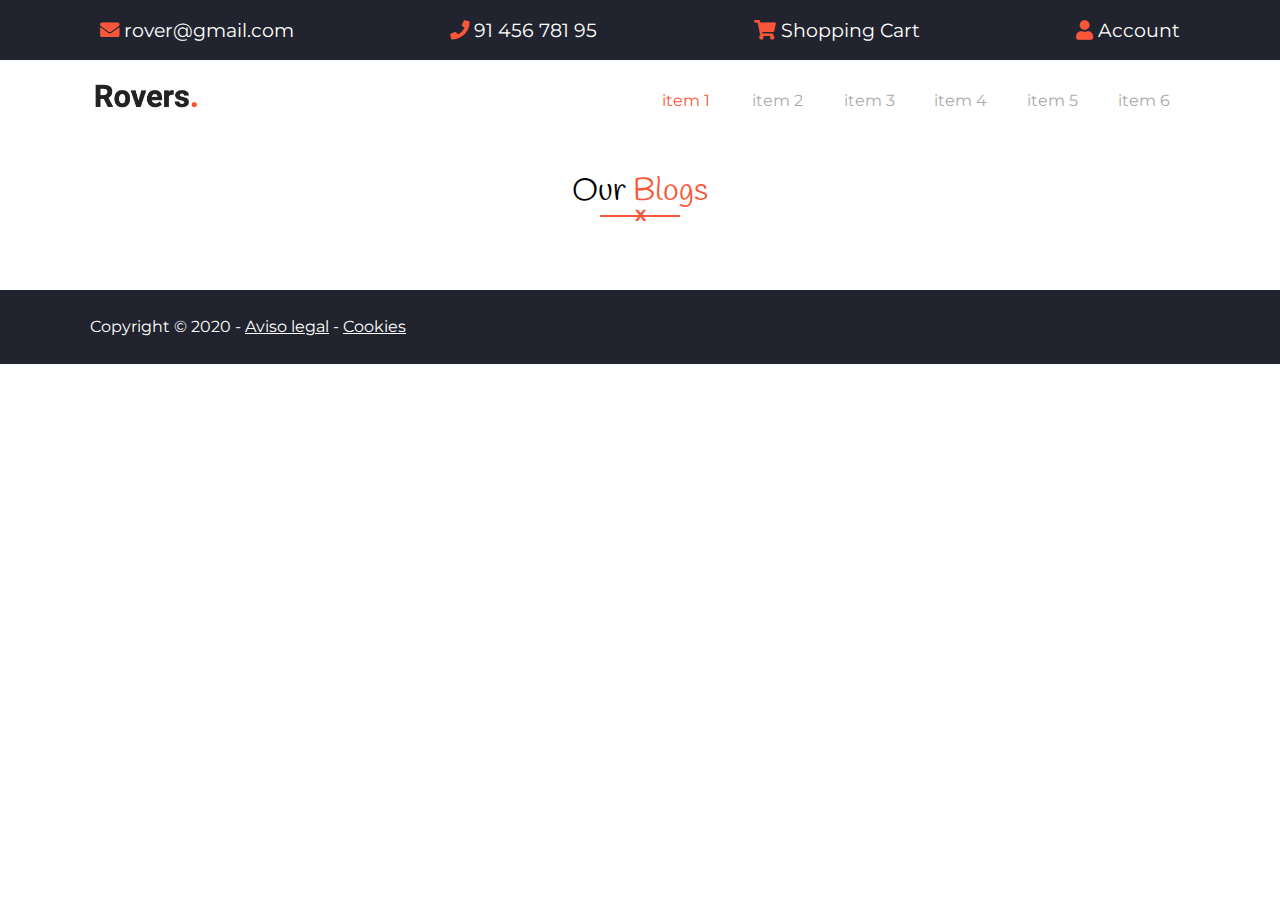
==== plantilla.html @ 9a9d67b4 "Plantilla and everything needed" ====
<!--Deberes:
        Entrega: miércoles 22 abril
        Está en el git hub de juanan y hay que bajársela de ahí.
        Usamos la plantilla de esta web. plantilla.html
        Tenemos que codear la web tal y como se ven en las imágenes.
        No tocar las tipografías.
        Solo hace falta hacer una media query
        Hay que subirla a github. Hay que hacerla con comits
-->
<!DOCTYPE html>
<html lang="en">
<head>
    <meta charset="UTF-8">
    <meta name="viewport" content="width=device-width, initial-scale=1.0">
    <meta http-equiv="X-UA-Compatible" content="ie-edge">
    <title>Hamburgueseria</title>
    <link rel="stylesheet" href="css/index.css">
    <link rel="stylesheet" href="https://cdnjs.cloudflare.com/ajax/libs/font-awesome/5.11.2/css/all.min.css">
</head>
<body>
    <div class="wrapper">
        <header>
            <div class="nav_top">
                <div class="container row">
                    <div>
                        <a href="#">
                            <i class="fas fa-envelope"></i>
                            <span>rover@gmail.com</span>
                        </a>
                    </div>
                    <div>
                        <a href="#">
                            <i class="fas fa-phone"></i>
                            <span>91 456 781 95</span>
                        </a>
                    </div>
                    <div>
                        <a href="#">
                            <i class="fas fa-shopping-cart"></i>
                            <span>Shopping Cart</span>
                        </a>
                    </div>
                    <div>
                        <a href="#">
                            <i class="fas fa-user"></i>
                            <span>Account</span>
                        </a>
                    </div>
                </div>
            </div>
            <nav>
                <div class="container row">
                    <div class="logo">
                        <a href="index.html">
                            <img src="images/logo.jpg" alt="logo">
                        </a>
                    </div>
                    <div class="hamburguesa">
                        <div></div>
                        <div></div>
                        <div></div>
                    </div>
                    <ul>
                        <li><a class="activo" href="#">item 1</a></li>
                        <li><a href="#">item 2</a></li>
                        <li><a href="#">item 3</a></li>
                        <li><a href="#">item 4</a></li>
                        <li><a href="#">item 5</a></li>
                        <li><a href="#">item 6</a></li>
                    </ul>
                </div>
            </nav>
        </header>
        <main class="container-fluid">
            <section class="container">
                <h2>Our<span> Blogs</span></h2>
                <div class="underline">
                    <hr noshade="noshade">
                    <span>X</span>
                </div>
            </section>
        </main>
        <footer class="container-fluid">
            <div class="container">
                <p>Copyright &copy; 2020 - <a href="#">Aviso legal</a> - <a href="#">Cookies</a></p>
            </div>
        </footer>
    </div>
</body>
</html>
---- css/index.css ----
@import url(reset.css);
@import url('https://fonts.googleapis.com/css2?family=Handlee&family=Montserrat:wght@400;700&display=swap');
/*
    font-family: 'Montserrat', sans-serif;
    font-family: 'Handlee', cursive; 
    color primario: #fa573a (rojo)
    color secundario: #21242e (azul)  
    --breakpoint-movil: 26.563em;
    --breakpoint-tablet: 48.000em;
    --breakpoint-desktop: 62.750em; 
*/

:root{
    --color-principal: #fa573a;
    --color-secundario: #21242e;
    --ancho-maximo: 1100px;
    --fuentePrincipal: 'Montserrat', sans-serif;
    --fuenteSecundaria: 'Handlee', cursive;
}
* {
    -moz-box-sizing: border-box;
    -webkit-box-sizing: border-box;
    -o-box-sizing: border-box;
    -ms-box-sizing: border-box;
    box-sizing: border-box;
}
body {
    font-family: var(--fuentePrincipal);
    font-size: 1em;
}
img {
    width: 100%;
    height: auto;
    display: block;
}
.container {
    max-width: var(--ancho-maximo);
    margin: 0 auto;
}
.container-fluid { /*esta la vamos a usar en el main*/
    width: 100%;
}

/*Inicio header*/
header .nav_top {
    background-color: var(--color-secundario);
    padding: 20px 0;
}
.row {
    display: flex;
}
header .nav_top a {
    color:white;
    text-decoration: none;
    font-size: 120%;
}
header .nav_top a span {
    display: none;
}
header .nav_top .row {
    justify-content: space-between;
}
header .nav_top .row div {
    padding: 0 10px;
}
/*Otra técnica:
    header .nav_top .row div{
        width: 100%;    
        text-align: center;
    }
*/
header .nav_top i {
    color: var(--color-principal);
}
header nav {
    padding: 20px;
}
header .logo {
    width: 50%;
}
header .logo img {
    max-width: 110px;
}
header .hamburguesa {
    cursor: pointer;
    width: 50%;
    display: flex;
    flex-direction: column;
    align-items: flex-end;
}
header .hamburguesa div {
    border-top: 2px solid #aaa;
    margin: 0.35em;
    width: 1.875em;
}
header nav .row {
    flex-wrap: wrap;
}
header nav ul {
    width: 100%;
}
header nav ul li a {
    display: block;
    padding: 1.250em;
    text-align: center;
    text-decoration: none;
    border-bottom: 1px solid #aaa;
    color: #aaa;
}
header nav ul li a:hover {
    color: var(--color-principal)
}
header nav ul li .activo {
    color: var(--color-principal);
}
@media(min-width: 48.000em) {
    header .nav_top a span {
        display: inline;

    }
}
@media(min-width: 62.750em) {
    header .hamburguesa {
        display: none;
    }
    header .logo {
        width: 50%;
    }
    header nav ul {
        width: 50%;
        display: flex;
    }
    header nav ul li{
        width: 100%;
    }
    header nav ul li a {
        padding: 0.8em 0;
        text-align: center;
        border-bottom: 0px ;
    }
}
/*Inicio footer*/
footer {
    background-color: var(--color-secundario);
    padding: 1.825em 0;
}
footer p, footer a {
    color: white;
}
footer a:hover {
    text-decoration: none;
}
@media(min-width: 48.000em){
    footer {
        text-align: left;
    }
}
/*Inicio hero*/
.hero {
    background-image: url(../images/fondo.jpg);
    height: 35em;
    background-repeat: no-repeat;
    background-size: cover;
    background-position: center;
    background-color: #777777;
    background-blend-mode: multiply; /*multiplica la imagen con el color de fondo*/
    display: flex;
    align-content: center;
    flex-direction: column;
    color: white;
}
.hero>div {
    display: flex;
    flex-direction: column;
    width: 80%;
    justify-content: center;
}
.hero h1 {
    font-size: 2.5em;
    font-family: var(--fuenteSecundaria);
    color: white;
}
.hero h2 {
    color: var(--color-principal);
    font-size: 1.5em;
    margin: 1em 0;
}
.hero p {
    font-size: 1.15em;
    color: white;
}
.boton {
    display: inline-block;
    background-color: var(--color-principal);
    padding: 1.15em;
    color: white;
    text-decoration: none;
    border: 1px solid var(--color-principal);
    margin: 1em 0;
}
.boton i {
    transition: transform 0.5;
}
.boton:hover {
    background-color: transparent;
    color: var(--color-principal);
}
.boton:hover i{
    transform: translateX(5px);
}
.hero .social li {
    display: inline-block;
    font-size: 2em;
    margin-right: 1em;
}
.hero .social a {
    color: white;
    text-decoration: none;
}
/*Main section services*/
main section {
    padding: 2.125em 0;
}
main section h2 {
    color: black;
    font-family: var(--fuenteSecundaria);
    font-size: 2em;
    text-align: center;
}
main section h2 span {
    color: var(--color-principal);
}
main section .underline { 
    position: relative;
    width: 5em;
    margin: 0 auto;
    color: var(--color-principal);
    font-weight: bold;
    margin-bottom: 2em;
}
main section .underline hr {
    border-color: var(--color-principal);
    position: absolute;
    top: -0.063em;
    width: 100%;
}
main section .underline span {
    text-align: center;
    display: block;
}
main section .row {
    flex-wrap: nowrap;
    padding: 0 0.825em;
}
main section .row article {
    width: 100%;
    padding: 1.825em 0.825em;
    border-bottom: 1px solid #aaa;
}
main section .row article div i {
    color: var(--color-principal);
    font-size: 2em;
    padding: 0.8rem;
    border: 2px solid var(--color-principal)
}
main section article .fa-truck {
    transform: rotateY(180deg);
}
main section article h3 {
    font-weight: 700;
    margin: 1em 0;
}
.enlace {
    text-decoration: none;
    color: var(--color-principal);
    margin-top: 1em;
    display: block;
}
@media(min-width: 48.000em){
    main section .row article {
        width: 50%;
        padding: 1.825em 0.825em;
        border-bottom: 0px;
        border-left: 1px solid #aaa;
        margin-bottom: 1em;
    }
    main section .row article:last-child{
        width: 100%;
    }
}
@media(min-width: 62.750em){
    main section .row article {
        width: 33.33%;
    }
    main section .row article:last-child{
        width: 33.33%;
    }
}
/*Main section About us*/
main section .row .columna {
    border: 0px;
}
main section .row .columna h4 {
    margin-bottom: 1em;
    color: var(--color-principal);
}
main section .marco {
    border: 3px solid var(--color-principal);
    transform: rotateZ(10deg);
    transition: 1s;
}
main section .marco img {
    transform: rotateZ(-10deg);
    transition: 1s;
}
main section .columna:hover .marco, main section .columna:hover img {
    transform: rotateZ(0deg);
}
@media(min-width: 48.000em){
    main section .row .columna {
        width: 50%;
    }
}
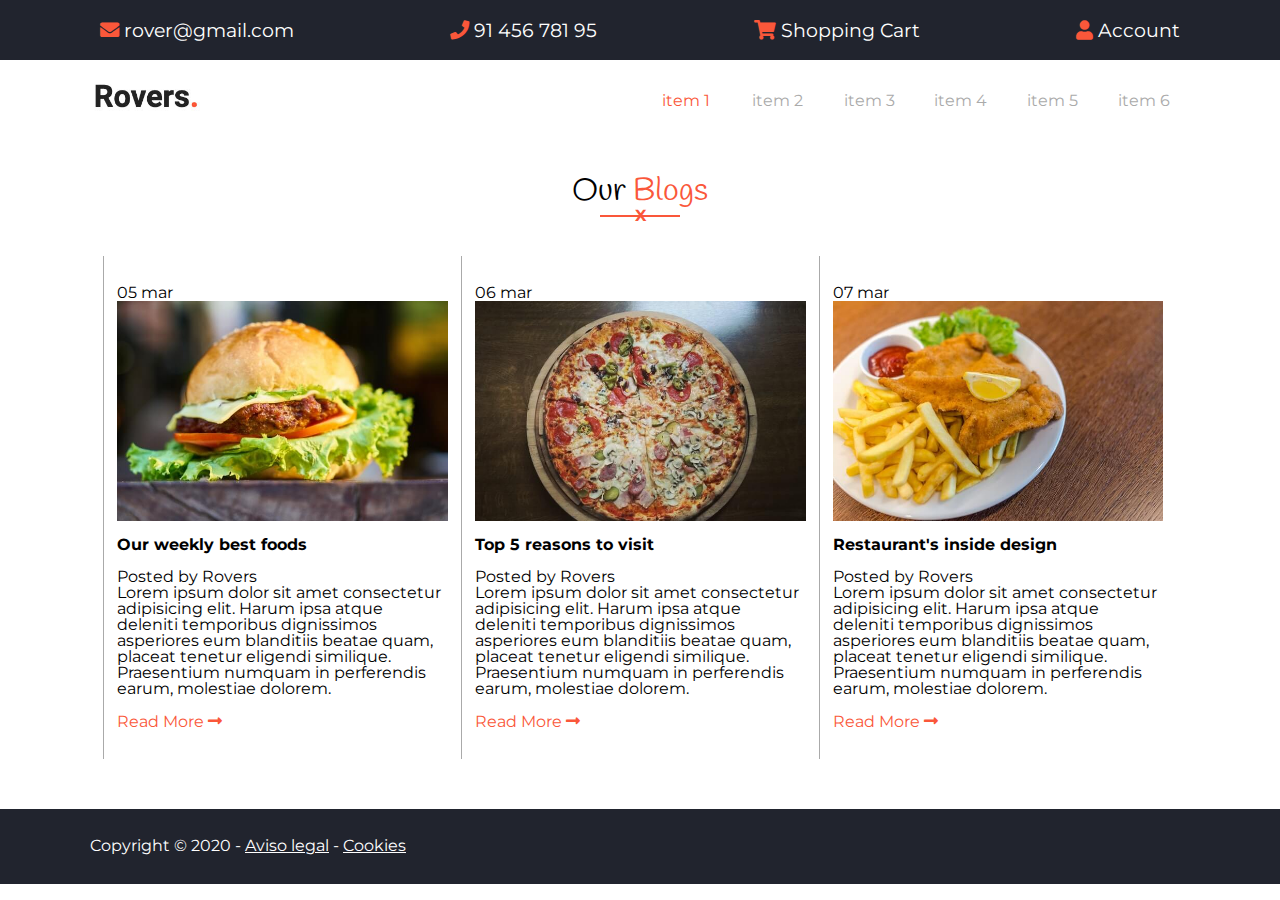
==== commit 192d0333: "Copy .css" ====
--- a/plantilla.html
+++ b/plantilla.html
@@ -14,7 +14,7 @@
     <meta name="viewport" content="width=device-width, initial-scale=1.0">
     <meta http-equiv="X-UA-Compatible" content="ie-edge">
     <title>Hamburgueseria</title>
-    <link rel="stylesheet" href="css/index.css">
+    <link rel="stylesheet" href="css/plantilla.css">
     <link rel="stylesheet" href="https://cdnjs.cloudflare.com/ajax/libs/font-awesome/5.11.2/css/all.min.css">
 </head>
 <body>
@@ -78,6 +78,44 @@
                     <hr noshade="noshade">
                     <span>X</span>
                 </div>
+                <div class="row">
+                    <article class="blog-article">
+                        <div class="blog-picture">
+                            <div class="blog-date">
+                                05 mar
+                            </div>
+                            <img src="images/t1.jpg" alt="steak>">
+                        </div>
+                        <h3>Our weekly best foods</h3>
+                        <h4>Posted by Rovers</h4>
+                        <p>Lorem ipsum dolor sit amet consectetur adipisicing elit. Harum ipsa atque deleniti temporibus dignissimos asperiores eum blanditiis beatae quam, placeat tenetur eligendi similique. Praesentium numquam in perferendis earum, molestiae dolorem.</p>
+                        <a href="#" class="enlace">Read More <i class="fas fa-long-arrow-alt-right"></i></a>
+                    </article>
+                    <article class="blog-article">
+                        <div class="blog-picture">
+                            <div class="blog-date">
+                                06 mar
+                            </div>
+                            <img src="images/t2.jpg" alt="steak>">
+                        </div>
+                        <h3>Top 5 reasons to visit</h3>
+                        <h4>Posted by Rovers</h4>
+                        <p>Lorem ipsum dolor sit amet consectetur adipisicing elit. Harum ipsa atque deleniti temporibus dignissimos asperiores eum blanditiis beatae quam, placeat tenetur eligendi similique. Praesentium numquam in perferendis earum, molestiae dolorem.</p>
+                        <a href="#" class="enlace">Read More <i class="fas fa-long-arrow-alt-right"></i></a>
+                    </article>
+                    <article class="blog-article">
+                        <div class="blog-picture">
+                            <div class="blog-date">
+                                07 mar
+                            </div>
+                            <img src="images/t3.jpg" alt="steak>">
+                        </div>
+                        <h3>Restaurant's inside design</h3>
+                        <h4>Posted by Rovers</h4>
+                        <p>Lorem ipsum dolor sit amet consectetur adipisicing elit. Harum ipsa atque deleniti temporibus dignissimos asperiores eum blanditiis beatae quam, placeat tenetur eligendi similique. Praesentium numquam in perferendis earum, molestiae dolorem.</p>
+                        <a href="#" class="enlace">Read More <i class="fas fa-long-arrow-alt-right"></i></a>
+                    </article>
+                </div>
             </section>
         </main>
         <footer class="container-fluid">
--- a/css/plantilla.css
+++ b/css/plantilla.css
@@ -0,0 +1,324 @@
+@import url(reset.css);
+@import url('https://fonts.googleapis.com/css2?family=Handlee&family=Montserrat:wght@400;700&display=swap');
+/*
+    font-family: 'Montserrat', sans-serif;
+    font-family: 'Handlee', cursive; 
+    color primario: #fa573a (rojo)
+    color secundario: #21242e (azul)  
+    --breakpoint-movil: 26.563em;
+    --breakpoint-tablet: 48.000em;
+    --breakpoint-desktop: 62.750em; 
+*/
+
+:root{
+    --color-principal: #fa573a;
+    --color-secundario: #21242e;
+    --ancho-maximo: 1100px;
+    --fuentePrincipal: 'Montserrat', sans-serif;
+    --fuenteSecundaria: 'Handlee', cursive;
+}
+* {
+    -moz-box-sizing: border-box;
+    -webkit-box-sizing: border-box;
+    -o-box-sizing: border-box;
+    -ms-box-sizing: border-box;
+    box-sizing: border-box;
+}
+body {
+    font-family: var(--fuentePrincipal);
+    font-size: 1em;
+}
+img {
+    width: 100%;
+    height: auto;
+    display: block;
+}
+.container {
+    max-width: var(--ancho-maximo);
+    margin: 0 auto;
+}
+.container-fluid { /*esta la vamos a usar en el main*/
+    width: 100%;
+}
+
+/*Inicio header*/
+header .nav_top {
+    background-color: var(--color-secundario);
+    padding: 20px 0;
+}
+.row {
+    display: flex;
+}
+header .nav_top a {
+    color:white;
+    text-decoration: none;
+    font-size: 120%;
+}
+header .nav_top a span {
+    display: none;
+}
+header .nav_top .row {
+    justify-content: space-between;
+}
+header .nav_top .row div {
+    padding: 0 10px;
+}
+/*Otra técnica:
+    header .nav_top .row div{
+        width: 100%;    
+        text-align: center;
+    }
+*/
+header .nav_top i {
+    color: var(--color-principal);
+}
+header nav {
+    padding: 20px;
+}
+header .logo {
+    width: 50%;
+}
+header .logo img {
+    max-width: 110px;
+}
+header .hamburguesa {
+    cursor: pointer;
+    width: 50%;
+    display: flex;
+    flex-direction: column;
+    align-items: flex-end;
+}
+header .hamburguesa div {
+    border-top: 2px solid #aaa;
+    margin: 0.35em;
+    width: 1.875em;
+}
+header nav .row {
+    flex-wrap: wrap;
+}
+header nav ul {
+    width: 100%;
+}
+header nav ul li a {
+    display: block;
+    padding: 1.250em;
+    text-align: center;
+    text-decoration: none;
+    border-bottom: 1px solid #aaa;
+    color: #aaa;
+}
+header nav ul li a:hover {
+    color: var(--color-principal)
+}
+header nav ul li .activo {
+    color: var(--color-principal);
+}
+@media(min-width: 48.000em) {
+    header .nav_top a span {
+        display: inline;
+
+    }
+}
+@media(min-width: 62.750em) {
+    header .hamburguesa {
+        display: none;
+    }
+    header .logo {
+        width: 50%;
+    }
+    header nav ul {
+        width: 50%;
+        display: flex;
+    }
+    header nav ul li{
+        width: 100%;
+    }
+    header nav ul li a {
+        padding: 0.8em 0;
+        text-align: center;
+        border-bottom: 0px ;
+    }
+}
+/*Inicio footer*/
+footer {
+    background-color: var(--color-secundario);
+    padding: 1.825em 0;
+}
+footer p, footer a {
+    color: white;
+}
+footer a:hover {
+    text-decoration: none;
+}
+@media(min-width: 48.000em){
+    footer {
+        text-align: left;
+    }
+}
+/*Inicio hero*/
+.hero {
+    background-image: url(../images/fondo.jpg);
+    height: 35em;
+    background-repeat: no-repeat;
+    background-size: cover;
+    background-position: center;
+    background-color: #777777;
+    background-blend-mode: multiply; /*multiplica la imagen con el color de fondo*/
+    display: flex;
+    align-content: center;
+    flex-direction: column;
+    color: white;
+}
+.hero>div {
+    display: flex;
+    flex-direction: column;
+    width: 80%;
+    justify-content: center;
+}
+.hero h1 {
+    font-size: 2.5em;
+    font-family: var(--fuenteSecundaria);
+    color: white;
+}
+.hero h2 {
+    color: var(--color-principal);
+    font-size: 1.5em;
+    margin: 1em 0;
+}
+.hero p {
+    font-size: 1.15em;
+    color: white;
+}
+.boton {
+    display: inline-block;
+    background-color: var(--color-principal);
+    padding: 1.15em;
+    color: white;
+    text-decoration: none;
+    border: 1px solid var(--color-principal);
+    margin: 1em 0;
+}
+.boton i {
+    transition: transform 0.5;
+}
+.boton:hover {
+    background-color: transparent;
+    color: var(--color-principal);
+}
+.boton:hover i{
+    transform: translateX(5px);
+}
+.hero .social li {
+    display: inline-block;
+    font-size: 2em;
+    margin-right: 1em;
+}
+.hero .social a {
+    color: white;
+    text-decoration: none;
+}
+/*Main section services*/
+main section {
+    padding: 2.125em 0;
+}
+main section h2 {
+    color: black;
+    font-family: var(--fuenteSecundaria);
+    font-size: 2em;
+    text-align: center;
+}
+main section h2 span {
+    color: var(--color-principal);
+}
+main section .underline { 
+    position: relative;
+    width: 5em;
+    margin: 0 auto;
+    color: var(--color-principal);
+    font-weight: bold;
+    margin-bottom: 2em;
+}
+main section .underline hr {
+    border-color: var(--color-principal);
+    position: absolute;
+    top: -0.063em;
+    width: 100%;
+}
+main section .underline span {
+    text-align: center;
+    display: block;
+}
+main section .row {
+    flex-wrap: nowrap;
+    padding: 0 0.825em;
+}
+main section .row article {
+    width: 100%;
+    padding: 1.825em 0.825em;
+    border-bottom: 1px solid #aaa;
+}
+main section .row article div i {
+    color: var(--color-principal);
+    font-size: 2em;
+    padding: 0.8rem;
+    border: 2px solid var(--color-principal)
+}
+main section article .fa-truck {
+    transform: rotateY(180deg);
+}
+main section article h3 {
+    font-weight: 700;
+    margin: 1em 0;
+}
+.enlace {
+    text-decoration: none;
+    color: var(--color-principal);
+    margin-top: 1em;
+    display: block;
+}
+@media(min-width: 48.000em){
+    main section .row article {
+        width: 50%;
+        padding: 1.825em 0.825em;
+        border-bottom: 0px;
+        border-left: 1px solid #aaa;
+        margin-bottom: 1em;
+    }
+    main section .row article:last-child{
+        width: 100%;
+    }
+}
+@media(min-width: 62.750em){
+    main section .row article {
+        width: 33.33%;
+    }
+    main section .row article:last-child{
+        width: 33.33%;
+    }
+}
+/*Main section About us*/
+main section .row .columna {
+    border: 0px;
+}
+main section .row .columna h4 {
+    margin-bottom: 1em;
+    color: var(--color-principal);
+}
+main section .marco {
+    border: 3px solid var(--color-principal);
+    transform: rotateZ(10deg);
+    transition: 1s;
+}
+main section .marco img {
+    transform: rotateZ(-10deg);
+    transition: 1s;
+}
+main section .columna:hover .marco, main section .columna:hover img {
+    transform: rotateZ(0deg);
+}
+@media(min-width: 48.000em){
+    main section .row .columna {
+        width: 50%;
+    }
+}
+/*Our Blog*/
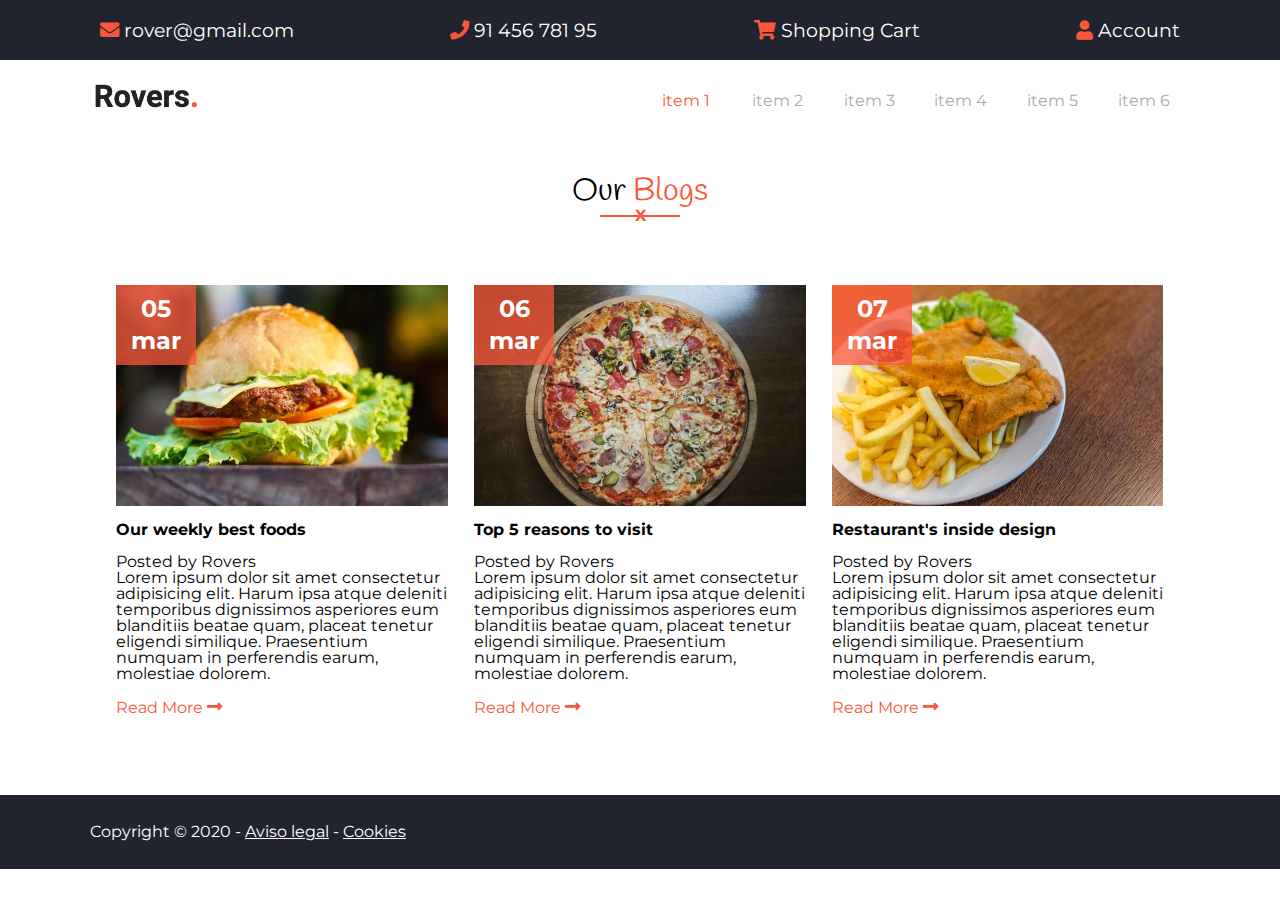
==== commit fad89c98: "Fix "Read more"" ====
--- a/plantilla.html
+++ b/plantilla.html
@@ -79,41 +79,41 @@
                     <span>X</span>
                 </div>
                 <div class="row">
-                    <article class="blog-article">
-                        <div class="blog-picture">
-                            <div class="blog-date">
-                                05 mar
-                            </div>
-                            <img src="images/t1.jpg" alt="steak>">
+                    <article>                        
+                        <div class="blog-date">
+                            <p>05 mar</p>
+                        </div>                        
+                        <img src="images/t1.jpg" alt="steak>">                        
+                        <div class="article-text">
+                            <h3>Our weekly best foods</h3>
+                            <h4>Posted by Rovers</h4>
+                            <p>Lorem ipsum dolor sit amet consectetur adipisicing elit. Harum ipsa atque deleniti temporibus dignissimos asperiores eum blanditiis beatae quam, placeat tenetur eligendi similique. Praesentium numquam in perferendis earum, molestiae dolorem.</p>
+                            <a href="#" class="enlace">Read More <i class="fas fa-long-arrow-alt-right"></i></a>
                         </div>
-                        <h3>Our weekly best foods</h3>
-                        <h4>Posted by Rovers</h4>
-                        <p>Lorem ipsum dolor sit amet consectetur adipisicing elit. Harum ipsa atque deleniti temporibus dignissimos asperiores eum blanditiis beatae quam, placeat tenetur eligendi similique. Praesentium numquam in perferendis earum, molestiae dolorem.</p>
-                        <a href="#" class="enlace">Read More <i class="fas fa-long-arrow-alt-right"></i></a>
                     </article>
-                    <article class="blog-article">
-                        <div class="blog-picture">
-                            <div class="blog-date">
-                                06 mar
-                            </div>
-                            <img src="images/t2.jpg" alt="steak>">
+                    <article class="blog-article">                        
+                        <div class="blog-date">
+                            <p>06 mar</p>
+                        </div>                        
+                        <img src="images/t2.jpg" alt="steak>"> 
+                        <div class="article-text">                       
+                            <h3>Top 5 reasons to visit</h3>
+                            <h4>Posted by Rovers</h4>
+                            <p>Lorem ipsum dolor sit amet consectetur adipisicing elit. Harum ipsa atque deleniti temporibus dignissimos asperiores eum blanditiis beatae quam, placeat tenetur eligendi similique. Praesentium numquam in perferendis earum, molestiae dolorem.</p>
+                            <a href="#" class="enlace">Read More <i class="fas fa-long-arrow-alt-right"></i></a>
                         </div>
-                        <h3>Top 5 reasons to visit</h3>
-                        <h4>Posted by Rovers</h4>
-                        <p>Lorem ipsum dolor sit amet consectetur adipisicing elit. Harum ipsa atque deleniti temporibus dignissimos asperiores eum blanditiis beatae quam, placeat tenetur eligendi similique. Praesentium numquam in perferendis earum, molestiae dolorem.</p>
-                        <a href="#" class="enlace">Read More <i class="fas fa-long-arrow-alt-right"></i></a>
                     </article>
-                    <article class="blog-article">
-                        <div class="blog-picture">
-                            <div class="blog-date">
-                                07 mar
-                            </div>
-                            <img src="images/t3.jpg" alt="steak>">
+                    <article class="blog-article">                        
+                        <div class="blog-date">
+                            <p>07 mar</p>
                         </div>
-                        <h3>Restaurant's inside design</h3>
-                        <h4>Posted by Rovers</h4>
-                        <p>Lorem ipsum dolor sit amet consectetur adipisicing elit. Harum ipsa atque deleniti temporibus dignissimos asperiores eum blanditiis beatae quam, placeat tenetur eligendi similique. Praesentium numquam in perferendis earum, molestiae dolorem.</p>
-                        <a href="#" class="enlace">Read More <i class="fas fa-long-arrow-alt-right"></i></a>
+                        <img src="images/t3.jpg" alt="steak>">
+                        <div class="article-text">                        
+                            <h3>Restaurant's inside design</h3>
+                            <h4>Posted by Rovers</h4>
+                            <p>Lorem ipsum dolor sit amet consectetur adipisicing elit. Harum ipsa atque deleniti temporibus dignissimos asperiores eum blanditiis beatae quam, placeat tenetur eligendi similique. Praesentium numquam in perferendis earum, molestiae dolorem.</p>
+                            <a href="#" class="enlace">Read More <i class="fas fa-long-arrow-alt-right"></i></a>
+                        </div>
                     </article>
                 </div>
             </section>
--- a/css/plantilla.css
+++ b/css/plantilla.css
@@ -104,7 +104,6 @@
     padding: 1.250em;
     text-align: center;
     text-decoration: none;
-    border-bottom: 1px solid #aaa;
     color: #aaa;
 }
 header nav ul li a:hover {
@@ -259,9 +258,7 @@
 }
 main section .row article div i {
     color: var(--color-principal);
-    font-size: 2em;
-    padding: 0.8rem;
-    border: 2px solid var(--color-principal)
+    font-size: 1.1em;
 }
 main section article .fa-truck {
     transform: rotateY(180deg);
@@ -281,7 +278,6 @@
         width: 50%;
         padding: 1.825em 0.825em;
         border-bottom: 0px;
-        border-left: 1px solid #aaa;
         margin-bottom: 1em;
     }
     main section .row article:last-child{
@@ -322,3 +318,26 @@
     }
 }
 /*Our Blog*/
+/*.blob-picture{
+    position: absolute;
+}*/
+.blog-date{
+    position: absolute;
+    align-items: center;
+    background-color: rgb(250, 87, 58, 0.75); 
+    width: 5em;
+    height: 5em;
+    text-align: center;
+    line-height: 2em;
+}
+.blog-date p{
+    position: absolute;
+    top: 10%;
+    width: 100%;
+    color: white;
+    font-weight: bold;
+    font-size: 1.5em;
+}
+.blog-article h3{
+    
+}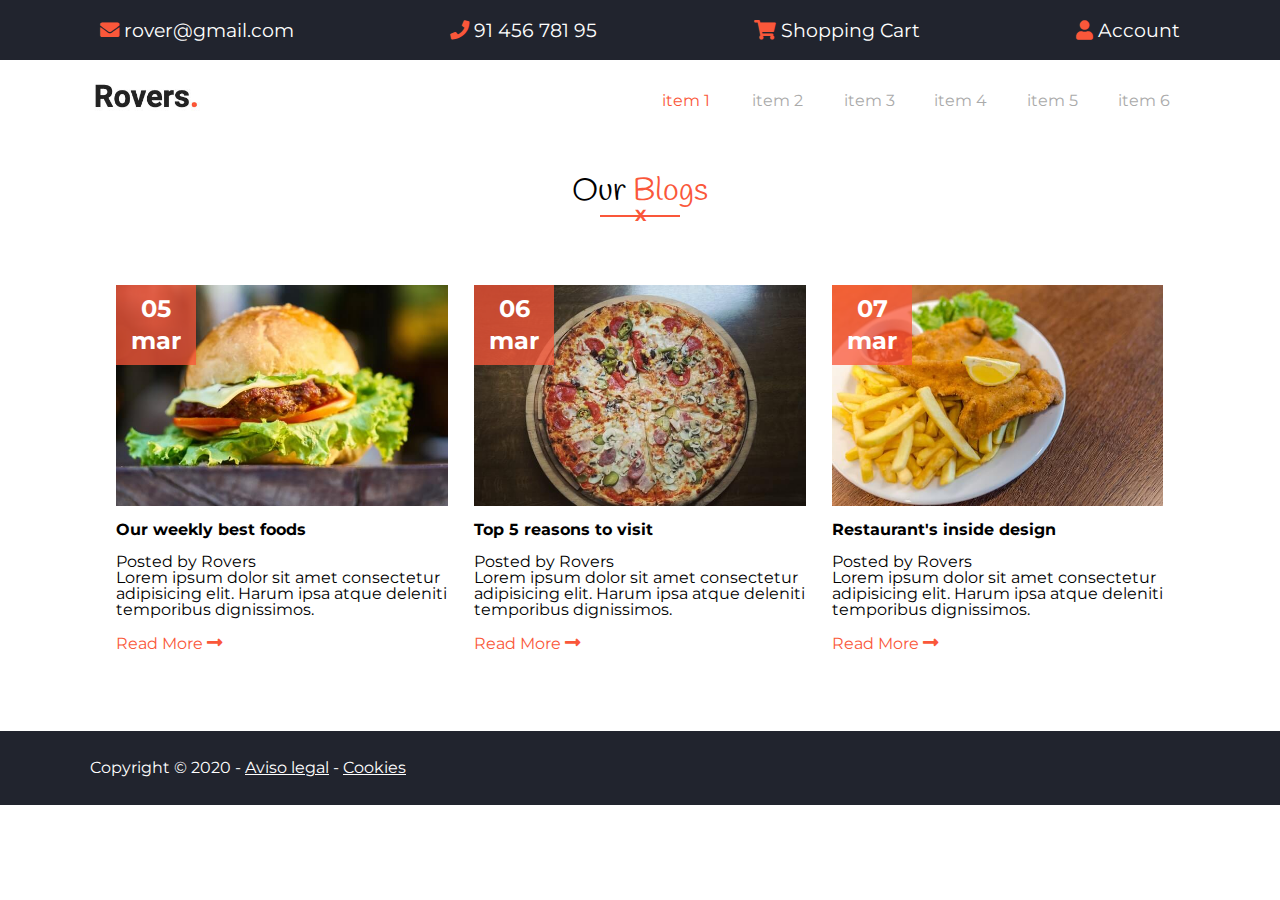
==== commit 15a51a0c: "Shorten lorem" ====
--- a/plantilla.html
+++ b/plantilla.html
@@ -87,7 +87,7 @@
                         <div class="article-text">
                             <h3>Our weekly best foods</h3>
                             <h4>Posted by Rovers</h4>
-                            <p>Lorem ipsum dolor sit amet consectetur adipisicing elit. Harum ipsa atque deleniti temporibus dignissimos asperiores eum blanditiis beatae quam, placeat tenetur eligendi similique. Praesentium numquam in perferendis earum, molestiae dolorem.</p>
+                            <p>Lorem ipsum dolor sit amet consectetur adipisicing elit. Harum ipsa atque deleniti temporibus dignissimos.</p>
                             <a href="#" class="enlace">Read More <i class="fas fa-long-arrow-alt-right"></i></a>
                         </div>
                     </article>
@@ -99,7 +99,7 @@
                         <div class="article-text">                       
                             <h3>Top 5 reasons to visit</h3>
                             <h4>Posted by Rovers</h4>
-                            <p>Lorem ipsum dolor sit amet consectetur adipisicing elit. Harum ipsa atque deleniti temporibus dignissimos asperiores eum blanditiis beatae quam, placeat tenetur eligendi similique. Praesentium numquam in perferendis earum, molestiae dolorem.</p>
+                            <p>Lorem ipsum dolor sit amet consectetur adipisicing elit. Harum ipsa atque deleniti temporibus dignissimos.</p>
                             <a href="#" class="enlace">Read More <i class="fas fa-long-arrow-alt-right"></i></a>
                         </div>
                     </article>
@@ -111,7 +111,7 @@
                         <div class="article-text">                        
                             <h3>Restaurant's inside design</h3>
                             <h4>Posted by Rovers</h4>
-                            <p>Lorem ipsum dolor sit amet consectetur adipisicing elit. Harum ipsa atque deleniti temporibus dignissimos asperiores eum blanditiis beatae quam, placeat tenetur eligendi similique. Praesentium numquam in perferendis earum, molestiae dolorem.</p>
+                            <p>Lorem ipsum dolor sit amet consectetur adipisicing elit. Harum ipsa atque deleniti temporibus dignissimos.</p>
                             <a href="#" class="enlace">Read More <i class="fas fa-long-arrow-alt-right"></i></a>
                         </div>
                     </article>
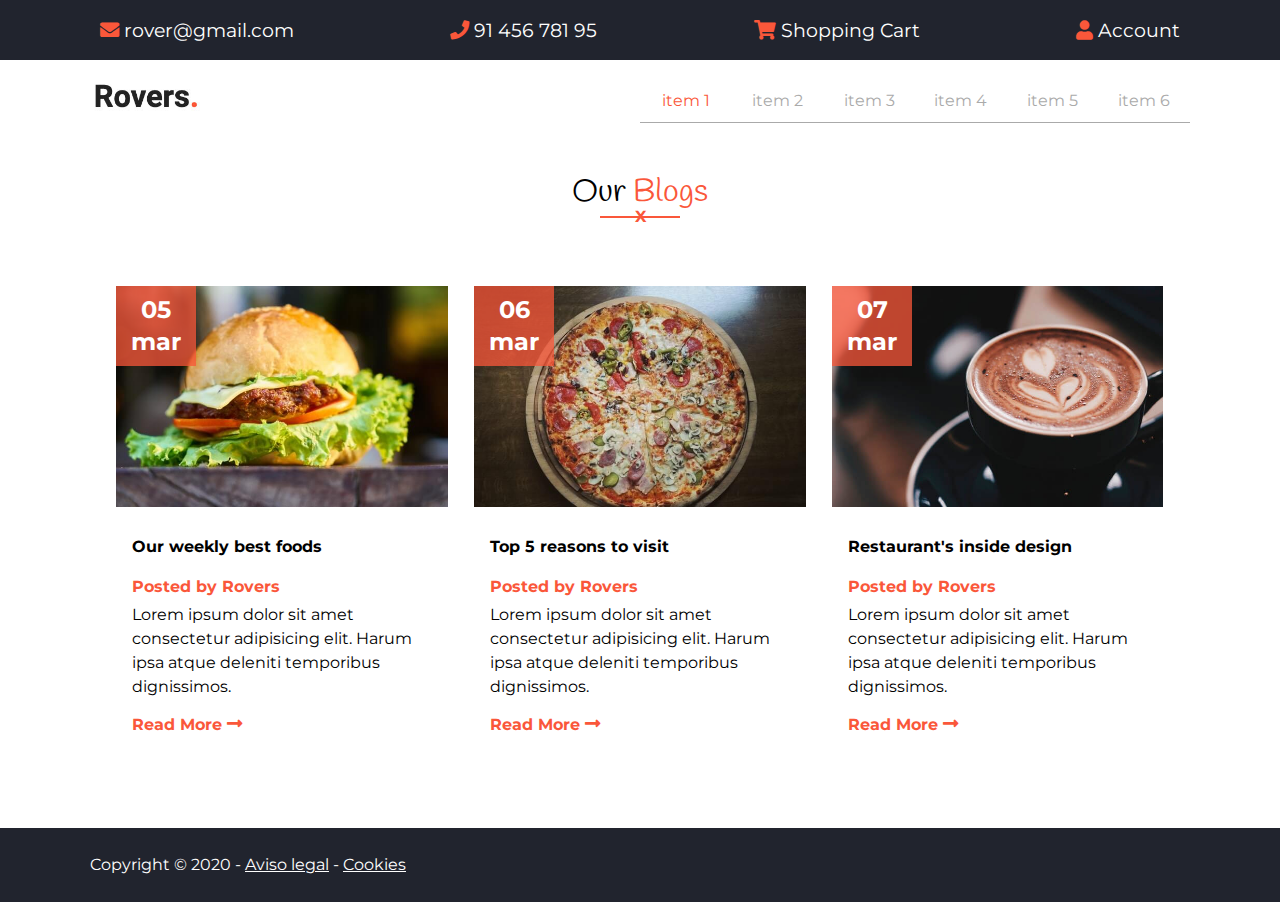
==== commit fd28e695: "Fix navbar issues" ====
--- a/plantilla.html
+++ b/plantilla.html
@@ -79,7 +79,7 @@
                     <span>X</span>
                 </div>
                 <div class="row">
-                    <article>                        
+                    <article class="blog-article">                        
                         <div class="blog-date">
                             <p>05 mar</p>
                         </div>                        
@@ -106,9 +106,9 @@
                     <article class="blog-article">                        
                         <div class="blog-date">
                             <p>07 mar</p>
-                        </div>
-                        <img src="images/t3.jpg" alt="steak>">
-                        <div class="article-text">                        
+                        </div>                        
+                        <img src="images/t4.jpg" alt="steak>"> 
+                        <div class="article-text">                       
                             <h3>Restaurant's inside design</h3>
                             <h4>Posted by Rovers</h4>
                             <p>Lorem ipsum dolor sit amet consectetur adipisicing elit. Harum ipsa atque deleniti temporibus dignissimos.</p>
--- a/css/plantilla.css
+++ b/css/plantilla.css
@@ -13,6 +13,7 @@
 :root{
     --color-principal: #fa573a;
     --color-secundario: #21242e;
+    --color-principal-transparencia: rgba(250, 87, 58, 0.75);
     --ancho-maximo: 1100px;
     --fuentePrincipal: 'Montserrat', sans-serif;
     --fuenteSecundaria: 'Handlee', cursive;
@@ -117,6 +118,9 @@
         display: inline;
 
     }
+    header nav ul li a {
+        border-bottom: 1px solid #aaa;
+    }
 }
 @media(min-width: 62.750em) {
     header .hamburguesa {
@@ -135,8 +139,16 @@
     header nav ul li a {
         padding: 0.8em 0;
         text-align: center;
-        border-bottom: 0px ;
-    }
+    }
+    /*header nav ul li a {
+        display: block;
+        padding: 1.250em;
+        text-align: center;
+        text-decoration: none;
+                
+
+        color: #aaa;
+    }*/
 }
 /*Inicio footer*/
 footer {
@@ -259,6 +271,7 @@
 main section .row article div i {
     color: var(--color-principal);
     font-size: 1.1em;
+    font-weight: bold;
 }
 main section article .fa-truck {
     transform: rotateY(180deg);
@@ -272,6 +285,7 @@
     color: var(--color-principal);
     margin-top: 1em;
     display: block;
+    font-weight: bold;
 }
 @media(min-width: 48.000em){
     main section .row article {
@@ -321,16 +335,16 @@
 /*.blob-picture{
     position: absolute;
 }*/
-.blog-date{
+.blog-date {
     position: absolute;
     align-items: center;
-    background-color: rgb(250, 87, 58, 0.75); 
+    background-color: var(--color-principal-transparencia); 
     width: 5em;
     height: 5em;
     text-align: center;
     line-height: 2em;
 }
-.blog-date p{
+.blog-date p {
     position: absolute;
     top: 10%;
     width: 100%;
@@ -338,6 +352,20 @@
     font-weight: bold;
     font-size: 1.5em;
 }
-.blog-article h3{
+.article-text {
+    padding: 1em;
+}
+.article-text h3 {
+    font-size: 1em 0;
+}
+.article-text h4 {
+    padding: 0.5rem 0;
+    color: var(--color-principal);
+    font-weight: bold;
+}
+.article-text p{
+    line-height: 1.5em;
+}
+@media(min-width: 48.000em){
     
 }